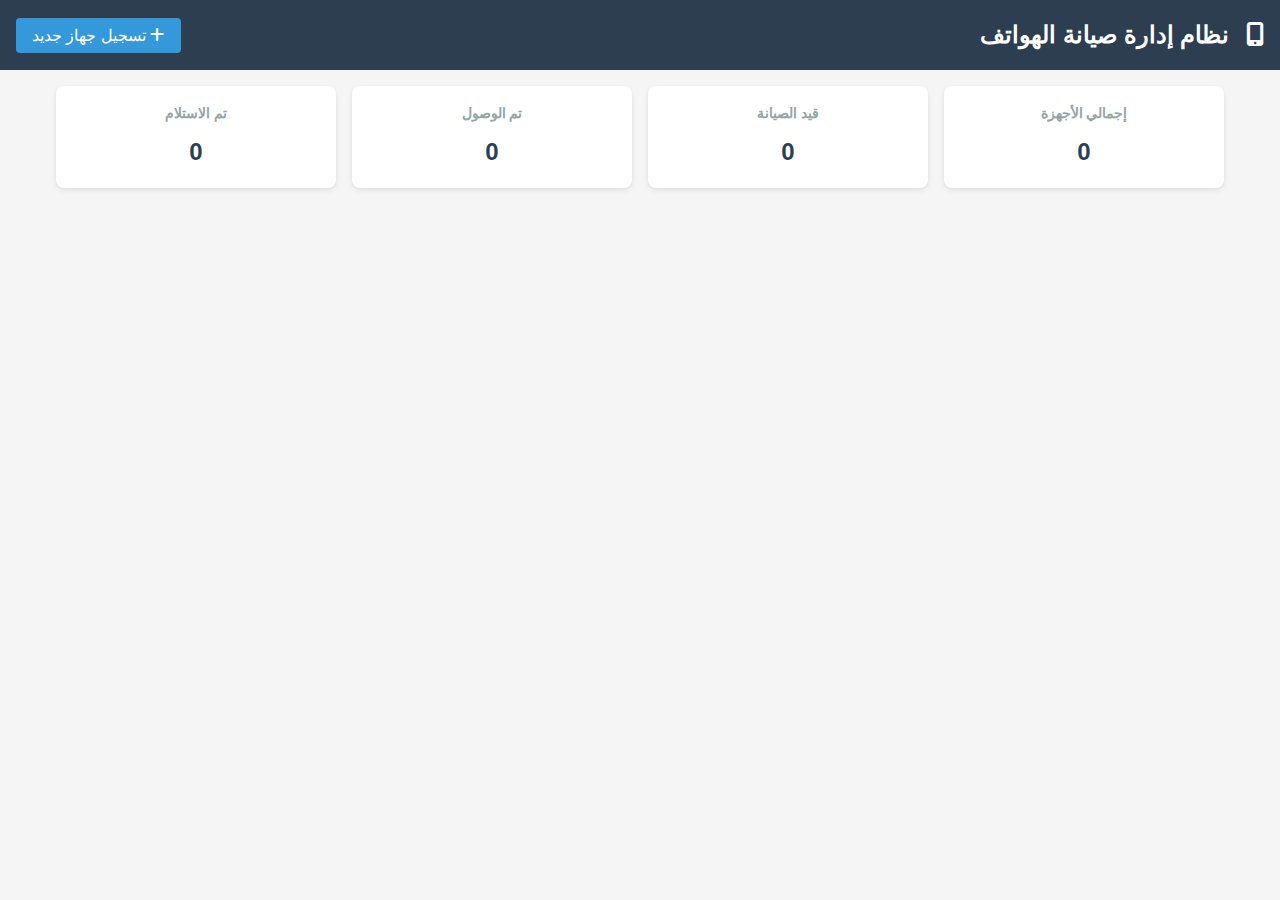
==== index.html @ 332ba96f "Update index.html" ====
<!DOCTYPE html>
<html lang="ar" dir="rtl">
<head>
    <meta charset="UTF-8">
    <meta name="viewport" content="width=device-width, initial-scale=1.0">
    <title>نظام إدارة صيانة الهواتف</title>
    <link rel="stylesheet" href="https://cdnjs.cloudflare.com/ajax/libs/font-awesome/6.4.0/css/all.min.css">
    <link href="https://fonts.googleapis.com/css2?family=Tajawal:wght@400;500;700&display=swap" rel="stylesheet">
    <link rel="stylesheet" href="style.css">
</head>
<body>
    <header>
        <h1><i class="fas fa-mobile-alt"></i> نظام إدارة صيانة الهواتف</h1>
        <button id="newDeviceBtn" class="btn-primary">
            <i class="fas fa-plus"></i> تسجيل جهاز جديد
        </button>
    </header>

    <div class="container">
        <div id="statsBar">
            <div class="stat-card">
                <h3>إجمالي الأجهزة</h3>
                <p id="totalDevices">0</p>
            </div>
            <div class="stat-card">
                <h3>قيد الصيانة</h3>
                <p id="registeredDevices">0</p>
            </div>
            <div class="stat-card">
                <h3>تم الوصول</h3>
                <p id="reachedDevices">0</p>
            </div>
            <div class="stat-card">
                <h3>تم الاستلام</h3>
                <p id="deliveredDevices">0</p>
            </div>
        </div>

        <div id="devicesList">
            <!-- سيتم ملؤها بالبيانات من السيرفر -->
        </div>
    </div>

    <!-- نموذج إضافة جهاز جديد -->
    <div id="deviceModal" class="modal">
        <div class="modal-content">
            <span class="close">&times;</span>
            <h2><i class="fas fa-mobile-alt"></i> تسجيل جهاز جديد</h2>
            <form id="deviceForm">
                <div class="form-group">
                    <label for="clientName">اسم العميل:</label>
                    <input type="text" id="clientName" required>
                </div>
                
                <div class="form-group">
                    <label for="phoneType">نوع الهاتف:</label>
                    <input type="text" id="phoneType" required>
                </div>
                
                <div class="form-group">
                    <label for="issueDescription">وصف العطل:</label>
                    <textarea id="issueDescription" rows="3" required></textarea>
                </div>
                
                <div class="form-group">
                    <label for="imeiNumber">رقم IMEI:</label>
                    <input type="text" id="imeiNumber" required>
                </div>
                
                <div class="form-group">
                    <label for="phoneNumber">رقم الهاتف:</label>
                    <input type="text" id="phoneNumber" required>
                </div>
                
                <div class="form-group">
                    <label for="manufacturer">الشركة المصنعة:</label>
                    <select id="manufacturer" required>
                        <option value="سامسونج">سامسونج</option>
                        <option value="آيفون">آيفون</option>
                        <option value="هواوي">هواوي</option>
                        <option value="شاومي">شاومي</option>
                        <option value="أوبو">أوبو</option>
                        <option value="نوكيا">نوكيا</option>
                        <option value="آخر">آخر</option>
                    </select>
                </div>
                
                <button type="submit" class="btn-primary">حفظ البيانات</button>
            </form>
        </div>
    </div>

    <div id="loadingOverlay">
        <div class="spinner"></div>
        <p>جاري معالجة البيانات...</p>
    </div>

    <script src="config.js"></script>
    <script src="script.js"></script>
    <script>
        document.addEventListener('DOMContentLoaded', function() {
            // Modal functionality
            const modal = document.getElementById('deviceModal');
            const btn = document.getElementById('newDeviceBtn');
            const span = document.getElementsByClassName('close')[0];
            
            btn.onclick = function() {
                modal.style.display = 'flex';
            }
            
            span.onclick = function() {
                modal.style.display = 'none';
            }
            
            window.onclick = function(event) {
                if (event.target == modal) {
                    modal.style.display = 'none';
                }
            }
            
            // Simulate loading
            function showLoading() {
                document.getElementById('loadingOverlay').style.display = 'flex';
                setTimeout(function() {
                    document.getElementById('loadingOverlay').style.display = 'none';
                }, 1500);
            }
            
            // Form submission
            document.getElementById('deviceForm').addEventListener('submit', function(e) {
                e.preventDefault();
                showLoading();
                setTimeout(function() {
                    modal.style.display = 'none';
                }, 1500);
            });
        });
    </script>
</body>
</html>
---- style.css ----
:root {
    --primary-color: #3498db;
    --secondary-color: #2ecc71;
    --danger-color: #e74c3c;
    --warning-color: #f39c12;
    --dark-color: #2c3e50;
    --light-color: #ecf0f1;
    --gray-color: #95a5a6;
}

* {
    box-sizing: border-box;
    margin: 0;
    padding: 0;
    font-family: 'Segoe UI', Tahoma, Geneva, Verdana, sans-serif;
}

body {
    background-color: #f5f5f5;
    color: #333;
    line-height: 1.6;
}

header {
    background-color: var(--dark-color);
    color: white;
    padding: 1rem;
    text-align: center;
    display: flex;
    justify-content: space-between;
    align-items: center;
}

header h1 {
    font-size: 1.5rem;
}

header h1 i {
    margin-left: 10px;
}

.container {
    max-width: 1200px;
    margin: 0 auto;
    padding: 1rem;
}

.btn-primary {
    background-color: var(--primary-color);
    color: white;
    border: none;
    padding: 0.5rem 1rem;
    border-radius: 4px;
    cursor: pointer;
    font-size: 1rem;
    transition: background-color 0.3s;
}

.btn-primary:hover {
    background-color: #2980b9;
}

.btn-secondary {
    background-color: var(--secondary-color);
    color: white;
    border: none;
    padding: 0.3rem 0.7rem;
    border-radius: 4px;
    cursor: pointer;
    font-size: 0.9rem;
    transition: background-color 0.3s;
}

.btn-secondary:hover {
    background-color: #27ae60;
}

.btn-danger {
    background-color: var(--danger-color);
    color: white;
    border: none;
    padding: 0.3rem 0.7rem;
    border-radius: 4px;
    cursor: pointer;
    font-size: 0.9rem;
    transition: background-color 0.3s;
}

.btn-danger:hover {
    background-color: #c0392b;
}

/* شريط الإحصائيات */
#statsBar {
    display: flex;
    justify-content: space-between;
    margin-bottom: 1.5rem;
    flex-wrap: wrap;
    gap: 1rem;
}

.stat-card {
    background-color: white;
    border-radius: 8px;
    padding: 1rem;
    box-shadow: 0 2px 5px rgba(0,0,0,0.1);
    flex: 1;
    min-width: 150px;
    text-align: center;
}

.stat-card h3 {
    color: var(--gray-color);
    font-size: 0.9rem;
    margin-bottom: 0.5rem;
}

.stat-card p {
    font-size: 1.5rem;
    font-weight: bold;
    color: var(--dark-color);
}

/* قائمة الأجهزة */
.device-card {
    background-color: white;
    border-radius: 8px;
    padding: 1rem;
    margin-bottom: 1rem;
    box-shadow: 0 2px 5px rgba(0,0,0,0.1);
    position: relative;
}

.device-header {
    display: flex;
    justify-content: space-between;
    align-items: center;
    margin-bottom: 0.5rem;
    border-bottom: 1px solid #eee;
    padding-bottom: 0.5rem;
}

.device-title {
    font-weight: bold;
    font-size: 1.1rem;
    color: var(--dark-color);
}

.device-days {
    background-color: var(--warning-color);
    color: white;
    padding: 0.2rem 0.5rem;
    border-radius: 4px;
    font-size: 0.8rem;
}

.device-details {
    display: grid;
    grid-template-columns: repeat(auto-fill, minmax(200px, 1fr));
    gap: 1rem;
    margin-bottom: 1rem;
}

.detail-item {
    margin-bottom: 0.5rem;
}

.detail-item label {
    display: block;
    font-weight: bold;
    color: var(--gray-color);
    font-size: 0.8rem;
}

.detail-item span {
    display: block;
    font-size: 0.9rem;
}

.device-status {
    display: flex;
    justify-content: space-between;
    align-items: center;
    padding-top: 0.5rem;
    border-top: 1px solid #eee;
}

.status-select {
    padding: 0.3rem;
    border-radius: 4px;
    border: 1px solid #ddd;
    min-width: 150px;
}

/* النموذج المنبثق */
.modal {
    display: none;
    position: fixed;
    z-index: 1000;
    left: 0;
    top: 0;
    width: 100%;
    height: 100%;
    background-color: rgba(0,0,0,0.5);
}

.modal-content {
    background-color: white;
    margin: 5% auto;
    padding: 1.5rem;
    border-radius: 8px;
    width: 90%;
    max-width: 600px;
    position: relative;
}

.close {
    position: absolute;
    top: 10px;
    left: 10px;
    font-size: 1.5rem;
    cursor: pointer;
}

.form-group {
    margin-bottom: 1rem;
}

.form-group label {
    display: block;
    margin-bottom: 0.3rem;
    font-weight: bold;
}

.form-group input,
.form-group select,
.form-group textarea {
    width: 100%;
    padding: 0.5rem;
    border: 1px solid #ddd;
    border-radius: 4px;
}

.form-group textarea {
    resize: vertical;
    min-height: 80px;
}

/* شاشة التحميل */
#loadingOverlay {
    display: none;
    position: fixed;
    top: 0;
    left: 0;
    width: 100%;
    height: 100%;
    background-color: rgba(0,0,0,0.7);
    z-index: 2000;
    justify-content: center;
    align-items: center;
    flex-direction: column;
    color: white;
}

.spinner {
    border: 5px solid #f3f3f3;
    border-top: 5px solid var(--primary-color);
    border-radius: 50%;
    width: 50px;
    height: 50px;
    animation: spin 1s linear infinite;
    margin-bottom: 1rem;
}

@keyframes spin {
    0% { transform: rotate(0deg); }
    100% { transform: rotate(360deg); }
}

/* تصميم متجاوب */
@media (max-width: 768px) {
    #statsBar {
        flex-direction: column;
    }
    
    .device-details {
        grid-template-columns: 1fr;
    }
    
    .modal-content {
        width: 95%;
        margin: 10% auto;
    }
}
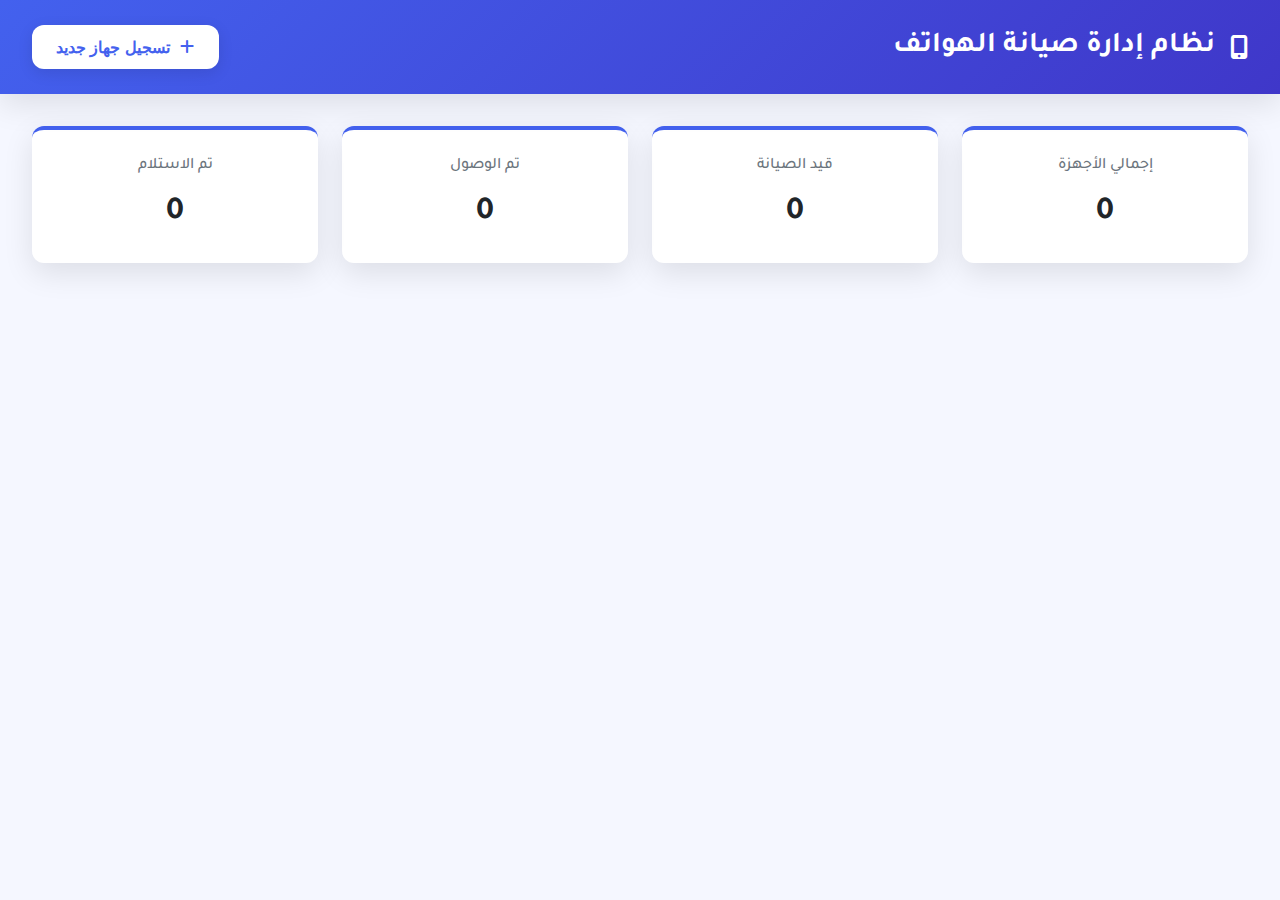
==== commit a86366cc: "Update index.html" ====
--- a/index.html
+++ b/index.html
@@ -4,9 +4,9 @@
     <meta charset="UTF-8">
     <meta name="viewport" content="width=device-width, initial-scale=1.0">
     <title>نظام إدارة صيانة الهواتف</title>
+    <link rel="stylesheet" href="style.css">
     <link rel="stylesheet" href="https://cdnjs.cloudflare.com/ajax/libs/font-awesome/6.4.0/css/all.min.css">
     <link href="https://fonts.googleapis.com/css2?family=Tajawal:wght@400;500;700&display=swap" rel="stylesheet">
-    <link rel="stylesheet" href="style.css">
 </head>
 <body>
     <header>
@@ -37,7 +37,7 @@
         </div>
 
         <div id="devicesList">
-            <!-- سيتم ملؤها بالبيانات من السيرفر -->
+            <!-- سيتم ملؤها بالبيانات من Server.md -->
         </div>
     </div>
 
@@ -68,9 +68,9 @@
                 </div>
                 
                 <div class="form-group">
-                    <label for="phoneNumber">رقم الهاتف:</label>
-                    <input type="text" id="phoneNumber" required>
-                </div>
+    <label for="phoneNumber">رقم الهاتف:</label>
+    <input type="text" id="phoneNumber" required>
+</div>
                 
                 <div class="form-group">
                     <label for="manufacturer">الشركة المصنعة:</label>
@@ -95,46 +95,8 @@
         <p>جاري معالجة البيانات...</p>
     </div>
 
-    <script src="config.js"></script>
+<script src="config.js"></script>
+<script src="script.js"></script>
     <script src="script.js"></script>
-    <script>
-        document.addEventListener('DOMContentLoaded', function() {
-            // Modal functionality
-            const modal = document.getElementById('deviceModal');
-            const btn = document.getElementById('newDeviceBtn');
-            const span = document.getElementsByClassName('close')[0];
-            
-            btn.onclick = function() {
-                modal.style.display = 'flex';
-            }
-            
-            span.onclick = function() {
-                modal.style.display = 'none';
-            }
-            
-            window.onclick = function(event) {
-                if (event.target == modal) {
-                    modal.style.display = 'none';
-                }
-            }
-            
-            // Simulate loading
-            function showLoading() {
-                document.getElementById('loadingOverlay').style.display = 'flex';
-                setTimeout(function() {
-                    document.getElementById('loadingOverlay').style.display = 'none';
-                }, 1500);
-            }
-            
-            // Form submission
-            document.getElementById('deviceForm').addEventListener('submit', function(e) {
-                e.preventDefault();
-                showLoading();
-                setTimeout(function() {
-                    modal.style.display = 'none';
-                }, 1500);
-            });
-        });
-    </script>
 </body>
 </html>--- a/style.css
+++ b/style.css
@@ -1,294 +1,405 @@
-:root {
-    --primary-color: #3498db;
-    --secondary-color: #2ecc71;
-    --danger-color: #e74c3c;
-    --warning-color: #f39c12;
-    --dark-color: #2c3e50;
-    --light-color: #ecf0f1;
-    --gray-color: #95a5a6;
-}
-
-* {
-    box-sizing: border-box;
-    margin: 0;
-    padding: 0;
-    font-family: 'Segoe UI', Tahoma, Geneva, Verdana, sans-serif;
-}
-
-body {
-    background-color: #f5f5f5;
-    color: #333;
-    line-height: 1.6;
-}
-
-header {
-    background-color: var(--dark-color);
-    color: white;
-    padding: 1rem;
-    text-align: center;
-    display: flex;
-    justify-content: space-between;
-    align-items: center;
-}
-
-header h1 {
-    font-size: 1.5rem;
-}
-
-header h1 i {
-    margin-left: 10px;
-}
-
-.container {
-    max-width: 1200px;
-    margin: 0 auto;
-    padding: 1rem;
-}
-
-.btn-primary {
-    background-color: var(--primary-color);
-    color: white;
-    border: none;
-    padding: 0.5rem 1rem;
-    border-radius: 4px;
-    cursor: pointer;
-    font-size: 1rem;
-    transition: background-color 0.3s;
-}
-
-.btn-primary:hover {
-    background-color: #2980b9;
-}
-
-.btn-secondary {
-    background-color: var(--secondary-color);
-    color: white;
-    border: none;
-    padding: 0.3rem 0.7rem;
-    border-radius: 4px;
-    cursor: pointer;
-    font-size: 0.9rem;
-    transition: background-color 0.3s;
-}
-
-.btn-secondary:hover {
-    background-color: #27ae60;
-}
-
-.btn-danger {
-    background-color: var(--danger-color);
-    color: white;
-    border: none;
-    padding: 0.3rem 0.7rem;
-    border-radius: 4px;
-    cursor: pointer;
-    font-size: 0.9rem;
-    transition: background-color 0.3s;
-}
-
-.btn-danger:hover {
-    background-color: #c0392b;
-}
-
-/* شريط الإحصائيات */
-#statsBar {
-    display: flex;
-    justify-content: space-between;
-    margin-bottom: 1.5rem;
-    flex-wrap: wrap;
-    gap: 1rem;
-}
-
-.stat-card {
-    background-color: white;
-    border-radius: 8px;
-    padding: 1rem;
-    box-shadow: 0 2px 5px rgba(0,0,0,0.1);
-    flex: 1;
-    min-width: 150px;
-    text-align: center;
-}
-
-.stat-card h3 {
-    color: var(--gray-color);
-    font-size: 0.9rem;
-    margin-bottom: 0.5rem;
-}
-
-.stat-card p {
-    font-size: 1.5rem;
-    font-weight: bold;
-    color: var(--dark-color);
-}
-
-/* قائمة الأجهزة */
-.device-card {
-    background-color: white;
-    border-radius: 8px;
-    padding: 1rem;
-    margin-bottom: 1rem;
-    box-shadow: 0 2px 5px rgba(0,0,0,0.1);
-    position: relative;
-}
-
-.device-header {
-    display: flex;
-    justify-content: space-between;
-    align-items: center;
-    margin-bottom: 0.5rem;
-    border-bottom: 1px solid #eee;
-    padding-bottom: 0.5rem;
-}
-
-.device-title {
-    font-weight: bold;
-    font-size: 1.1rem;
-    color: var(--dark-color);
-}
-
-.device-days {
-    background-color: var(--warning-color);
-    color: white;
-    padding: 0.2rem 0.5rem;
-    border-radius: 4px;
-    font-size: 0.8rem;
-}
-
-.device-details {
-    display: grid;
-    grid-template-columns: repeat(auto-fill, minmax(200px, 1fr));
-    gap: 1rem;
-    margin-bottom: 1rem;
-}
-
-.detail-item {
-    margin-bottom: 0.5rem;
-}
-
-.detail-item label {
-    display: block;
-    font-weight: bold;
-    color: var(--gray-color);
-    font-size: 0.8rem;
-}
-
-.detail-item span {
-    display: block;
-    font-size: 0.9rem;
-}
-
-.device-status {
-    display: flex;
-    justify-content: space-between;
-    align-items: center;
-    padding-top: 0.5rem;
-    border-top: 1px solid #eee;
-}
-
-.status-select {
-    padding: 0.3rem;
-    border-radius: 4px;
-    border: 1px solid #ddd;
-    min-width: 150px;
-}
-
-/* النموذج المنبثق */
-.modal {
-    display: none;
-    position: fixed;
-    z-index: 1000;
-    left: 0;
-    top: 0;
-    width: 100%;
-    height: 100%;
-    background-color: rgba(0,0,0,0.5);
-}
-
-.modal-content {
-    background-color: white;
-    margin: 5% auto;
-    padding: 1.5rem;
-    border-radius: 8px;
-    width: 90%;
-    max-width: 600px;
-    position: relative;
-}
-
-.close {
-    position: absolute;
-    top: 10px;
-    left: 10px;
-    font-size: 1.5rem;
-    cursor: pointer;
-}
-
-.form-group {
-    margin-bottom: 1rem;
-}
-
-.form-group label {
-    display: block;
-    margin-bottom: 0.3rem;
-    font-weight: bold;
-}
-
-.form-group input,
-.form-group select,
-.form-group textarea {
-    width: 100%;
-    padding: 0.5rem;
-    border: 1px solid #ddd;
-    border-radius: 4px;
-}
-
-.form-group textarea {
-    resize: vertical;
-    min-height: 80px;
-}
-
-/* شاشة التحميل */
-#loadingOverlay {
-    display: none;
-    position: fixed;
-    top: 0;
-    left: 0;
-    width: 100%;
-    height: 100%;
-    background-color: rgba(0,0,0,0.7);
-    z-index: 2000;
-    justify-content: center;
-    align-items: center;
-    flex-direction: column;
-    color: white;
-}
-
-.spinner {
-    border: 5px solid #f3f3f3;
-    border-top: 5px solid var(--primary-color);
-    border-radius: 50%;
-    width: 50px;
-    height: 50px;
-    animation: spin 1s linear infinite;
-    margin-bottom: 1rem;
-}
-
-@keyframes spin {
-    0% { transform: rotate(0deg); }
-    100% { transform: rotate(360deg); }
-}
-
-/* تصميم متجاوب */
-@media (max-width: 768px) {
-    #statsBar {
-        flex-direction: column;
-    }
-    
-    .device-details {
-        grid-template-columns: 1fr;
-    }
-    
-    .modal-content {
-        width: 95%;
-        margin: 10% auto;
-    }
-}+        :root {
+            --primary-color: #4361ee;
+            --secondary-color: #3f37c9;
+            --success-color: #4cc9f0;
+            --danger-color: #f72585;
+            --warning-color: #f8961e;
+            --light-color: #f8f9fa;
+            --dark-color: #212529;
+            --gray-color: #6c757d;
+            --border-radius: 12px;
+            --box-shadow: 0 10px 30px rgba(0, 0, 0, 0.1);
+            --transition: all 0.3s ease;
+        }
+
+        * {
+            margin: 0;
+            padding: 0;
+            box-sizing: border-box;
+        }
+
+        body {
+            font-family: 'Tajawal', sans-serif;
+            background-color: #f5f7ff;
+            color: var(--dark-color);
+            line-height: 1.6;
+        }
+
+        header {
+            background: linear-gradient(135deg, var(--primary-color), var(--secondary-color));
+            color: white;
+            padding: 1.5rem 2rem;
+            display: flex;
+            justify-content: space-between;
+            align-items: center;
+            box-shadow: var(--box-shadow);
+            position: relative;
+            z-index: 100;
+        }
+
+        header h1 {
+            font-weight: 700;
+            font-size: 1.8rem;
+            display: flex;
+            align-items: center;
+            gap: 15px;
+        }
+
+        header h1 i {
+            font-size: 1.5rem;
+        }
+
+        .btn-primary {
+            background-color: white;
+            color: var(--primary-color);
+            border: none;
+            padding: 0.8rem 1.5rem;
+            border-radius: var(--border-radius);
+            font-weight: 700;
+            font-size: 1rem;
+            cursor: pointer;
+            transition: var(--transition);
+            display: flex;
+            align-items: center;
+            gap: 10px;
+            box-shadow: 0 4px 15px rgba(0, 0, 0, 0.1);
+        }
+
+        .btn-primary:hover {
+            transform: translateY(-2px);
+            box-shadow: 0 6px 20px rgba(0, 0, 0, 0.15);
+        }
+
+        .btn-primary i {
+            font-size: 1rem;
+        }
+
+        .container {
+            padding: 2rem;
+            max-width: 1400px;
+            margin: 0 auto;
+        }
+
+        #statsBar {
+            display: grid;
+            grid-template-columns: repeat(auto-fit, minmax(200px, 1fr));
+            gap: 1.5rem;
+            margin-bottom: 2.5rem;
+        }
+
+        .stat-card {
+            background: white;
+            border-radius: var(--border-radius);
+            padding: 1.5rem;
+            box-shadow: var(--box-shadow);
+            transition: var(--transition);
+            text-align: center;
+            border-top: 4px solid var(--primary-color);
+            position: relative;
+            overflow: hidden;
+        }
+
+        .stat-card:hover {
+            transform: translateY(-5px);
+            box-shadow: 0 15px 35px rgba(0, 0, 0, 0.12);
+        }
+
+        .stat-card h3 {
+            color: var(--gray-color);
+            font-size: 1rem;
+            margin-bottom: 0.5rem;
+            font-weight: 500;
+        }
+
+        .stat-card p {
+            font-size: 2rem;
+            font-weight: 700;
+            color: var(--dark-color);
+        }
+
+        #devicesList {
+            background: white;
+            border-radius: var(--border-radius);
+            box-shadow: var(--box-shadow);
+            overflow: hidden;
+        }
+
+        .device-table {
+            width: 100%;
+            border-collapse: collapse;
+        }
+
+        .device-table thead {
+            background: linear-gradient(135deg, var(--primary-color), var(--secondary-color));
+            color: white;
+        }
+
+        .device-table th {
+            padding: 1.2rem 1.5rem;
+            text-align: right;
+            font-weight: 500;
+        }
+
+        .device-table td {
+            padding: 1rem 1.5rem;
+            border-bottom: 1px solid #eee;
+        }
+
+        .device-table tr:last-child td {
+            border-bottom: none;
+        }
+
+        .device-table tr:hover {
+            background-color: #f8f9ff;
+        }
+
+        .status {
+            display: inline-flex;
+            align-items: center;
+            gap: 8px;
+            padding: 0.5rem 1rem;
+            border-radius: 20px;
+            font-size: 0.9rem;
+            font-weight: 500;
+        }
+
+        .status.registered {
+            background-color: rgba(67, 97, 238, 0.1);
+            color: var(--primary-color);
+        }
+
+        .status.reached {
+            background-color: rgba(76, 201, 240, 0.1);
+            color: var(--success-color);
+        }
+
+        .status.delivered {
+            background-color: rgba(247, 37, 133, 0.1);
+            color: var(--danger-color);
+        }
+
+        .status i {
+            font-size: 1rem;
+        }
+
+        .status.registered i {
+            color: var(--primary-color);
+        }
+
+        .status.reached i {
+            color: var(--success-color);
+        }
+
+        .status.delivered i {
+            color: var(--danger-color);
+        }
+
+        .action-btn {
+            background: none;
+            border: none;
+            color: var(--gray-color);
+            cursor: pointer;
+            font-size: 1.1rem;
+            margin: 0 5px;
+            transition: var(--transition);
+            width: 35px;
+            height: 35px;
+            border-radius: 50%;
+            display: inline-flex;
+            align-items: center;
+            justify-content: center;
+        }
+
+        .action-btn:hover {
+            background-color: #f0f0f0;
+            color: var(--primary-color);
+        }
+
+        /* Modal Styles */
+        .modal {
+            display: none;
+            position: fixed;
+            top: 0;
+            left: 0;
+            width: 100%;
+            height: 100%;
+            background-color: rgba(0, 0, 0, 0.5);
+            z-index: 1000;
+            justify-content: center;
+            align-items: center;
+        }
+
+        .modal-content {
+            background-color: white;
+            border-radius: var(--border-radius);
+            width: 90%;
+            max-width: 600px;
+            box-shadow: 0 15px 50px rgba(0, 0, 0, 0.2);
+            animation: modalFadeIn 0.3s ease;
+            overflow: hidden;
+        }
+
+        @keyframes modalFadeIn {
+            from {
+                opacity: 0;
+                transform: translateY(-20px);
+            }
+            to {
+                opacity: 1;
+                transform: translateY(0);
+            }
+        }
+
+        .modal-content h2 {
+            padding: 1.5rem;
+            background: linear-gradient(135deg, var(--primary-color), var(--secondary-color));
+            color: white;
+            font-size: 1.5rem;
+            display: flex;
+            align-items: center;
+            gap: 15px;
+        }
+
+        .modal-content h2 i {
+            font-size: 1.3rem;
+        }
+
+        .close {
+            position: absolute;
+            top: 1.5rem;
+            left: 1.5rem;
+            color: white;
+            font-size: 1.5rem;
+            cursor: pointer;
+            transition: var(--transition);
+        }
+
+        .close:hover {
+            transform: rotate(90deg);
+        }
+
+        #deviceForm {
+            padding: 1.5rem;
+        }
+
+        .form-group {
+            margin-bottom: 1.5rem;
+        }
+
+        .form-group label {
+            display: block;
+            margin-bottom: 0.5rem;
+            font-weight: 500;
+            color: var(--dark-color);
+        }
+
+        .form-group input,
+        .form-group textarea,
+        .form-group select {
+            width: 100%;
+            padding: 0.8rem 1rem;
+            border: 1px solid #ddd;
+            border-radius: var(--border-radius);
+            font-family: 'Tajawal', sans-serif;
+            font-size: 1rem;
+            transition: var(--transition);
+        }
+
+        .form-group input:focus,
+        .form-group textarea:focus,
+        .form-group select:focus {
+            outline: none;
+            border-color: var(--primary-color);
+            box-shadow: 0 0 0 3px rgba(67, 97, 238, 0.2);
+        }
+
+        .form-group textarea {
+            min-height: 100px;
+            resize: vertical;
+        }
+
+        /* Loading Overlay */
+        #loadingOverlay {
+            display: none;
+            position: fixed;
+            top: 0;
+            left: 0;
+            width: 100%;
+            height: 100%;
+            background-color: rgba(255, 255, 255, 0.8);
+            z-index: 2000;
+            justify-content: center;
+            align-items: center;
+            flex-direction: column;
+        }
+
+        .spinner {
+            width: 50px;
+            height: 50px;
+            border: 5px solid rgba(67, 97, 238, 0.2);
+            border-radius: 50%;
+            border-top-color: var(--primary-color);
+            animation: spin 1s ease-in-out infinite;
+            margin-bottom: 1rem;
+        }
+
+        @keyframes spin {
+            to {
+                transform: rotate(360deg);
+            }
+        }
+
+        #loadingOverlay p {
+            font-size: 1.2rem;
+            color: var(--dark-color);
+            font-weight: 500;
+        }
+
+        /* Responsive Design */
+        @media (max-width: 768px) {
+            header {
+                flex-direction: column;
+                gap: 1rem;
+                text-align: center;
+                padding: 1rem;
+            }
+
+            .container {
+                padding: 1rem;
+            }
+
+            #statsBar {
+                grid-template-columns: 1fr 1fr;
+            }
+
+            .device-table thead {
+                display: none;
+            }
+
+            .device-table tr {
+                display: block;
+                margin-bottom: 1rem;
+                border-radius: var(--border-radius);
+                box-shadow: 0 2px 10px rgba(0, 0, 0, 0.1);
+            }
+
+            .device-table td {
+                display: flex;
+                justify-content: space-between;
+                align-items: center;
+                padding: 0.8rem 1rem;
+                border-bottom: 1px solid #eee;
+            }
+
+            .device-table td:before {
+                content: attr(data-label);
+                font-weight: 700;
+                margin-left: 1rem;
+                color: var(--gray-color);
+            }
+
+            .modal-content {
+                width: 95%;
+            }
+        }
+    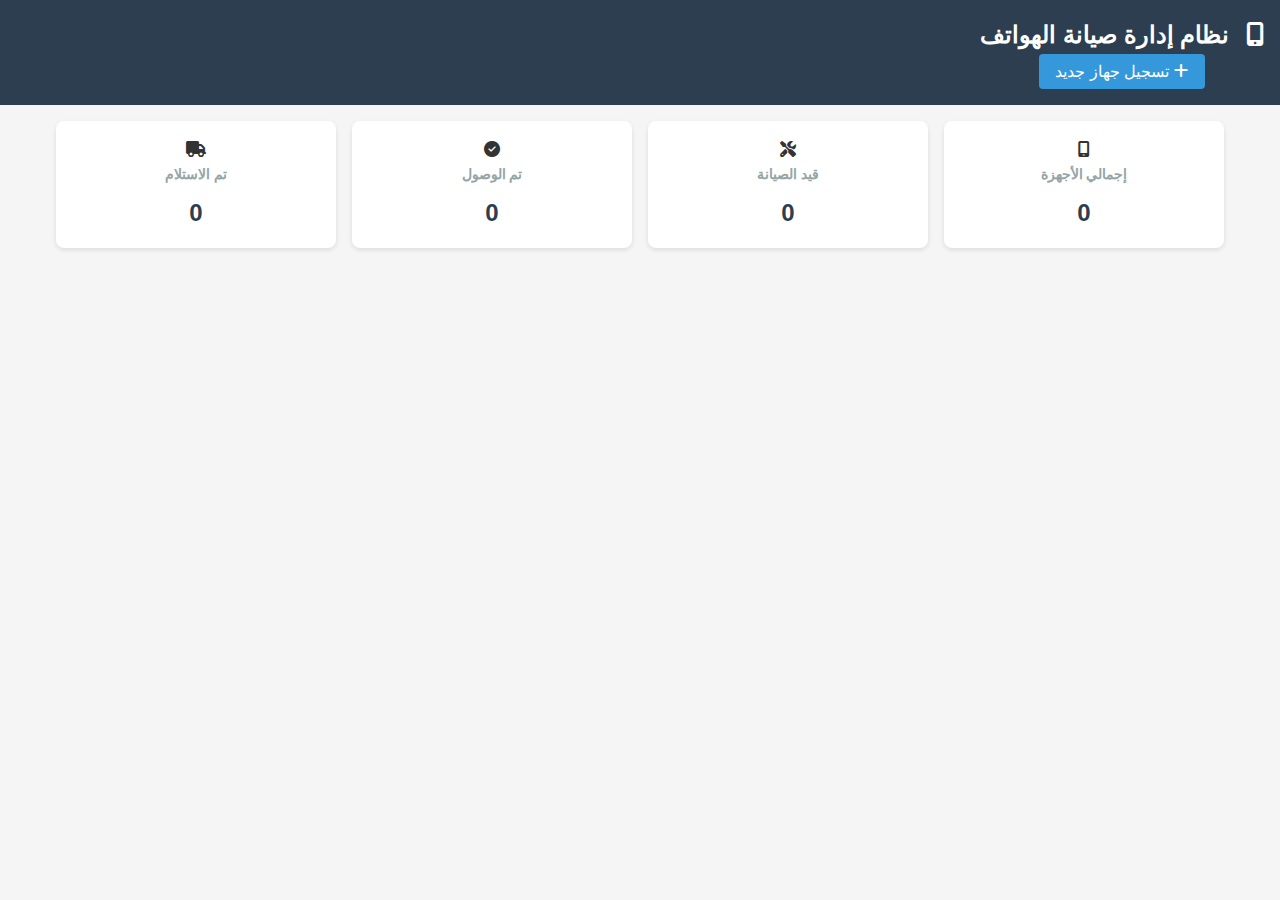
==== commit 79048cea: "Update index.html" ====
--- a/index.html
+++ b/index.html
@@ -4,33 +4,39 @@
     <meta charset="UTF-8">
     <meta name="viewport" content="width=device-width, initial-scale=1.0">
     <title>نظام إدارة صيانة الهواتف</title>
-    <link rel="stylesheet" href="style.css">
     <link rel="stylesheet" href="https://cdnjs.cloudflare.com/ajax/libs/font-awesome/6.4.0/css/all.min.css">
     <link href="https://fonts.googleapis.com/css2?family=Tajawal:wght@400;500;700&display=swap" rel="stylesheet">
+    <link rel="stylesheet" href="style.css">
 </head>
 <body>
-    <header>
-        <h1><i class="fas fa-mobile-alt"></i> نظام إدارة صيانة الهواتف</h1>
-        <button id="newDeviceBtn" class="btn-primary">
-            <i class="fas fa-plus"></i> تسجيل جهاز جديد
-        </button>
+    <header class="glass-header">
+        <div class="header-content">
+            <h1><i class="fas fa-mobile-alt"></i> نظام إدارة صيانة الهواتف</h1>
+            <button id="newDeviceBtn" class="btn-primary glow-on-hover">
+                <i class="fas fa-plus"></i> تسجيل جهاز جديد
+            </button>
+        </div>
     </header>
 
     <div class="container">
         <div id="statsBar">
-            <div class="stat-card">
+            <div class="stat-card gradient-1">
+                <div class="stat-icon"><i class="fas fa-mobile-screen"></i></div>
                 <h3>إجمالي الأجهزة</h3>
                 <p id="totalDevices">0</p>
             </div>
-            <div class="stat-card">
+            <div class="stat-card gradient-2">
+                <div class="stat-icon"><i class="fas fa-tools"></i></div>
                 <h3>قيد الصيانة</h3>
                 <p id="registeredDevices">0</p>
             </div>
-            <div class="stat-card">
+            <div class="stat-card gradient-3">
+                <div class="stat-icon"><i class="fas fa-check-circle"></i></div>
                 <h3>تم الوصول</h3>
                 <p id="reachedDevices">0</p>
             </div>
-            <div class="stat-card">
+            <div class="stat-card gradient-4">
+                <div class="stat-icon"><i class="fas fa-truck"></i></div>
                 <h3>تم الاستلام</h3>
                 <p id="deliveredDevices">0</p>
             </div>
@@ -43,38 +49,38 @@
 
     <!-- نموذج إضافة جهاز جديد -->
     <div id="deviceModal" class="modal">
-        <div class="modal-content">
+        <div class="modal-content glass-modal">
             <span class="close">&times;</span>
             <h2><i class="fas fa-mobile-alt"></i> تسجيل جهاز جديد</h2>
             <form id="deviceForm">
                 <div class="form-group">
                     <label for="clientName">اسم العميل:</label>
-                    <input type="text" id="clientName" required>
+                    <input type="text" id="clientName" required class="modern-input">
                 </div>
                 
                 <div class="form-group">
                     <label for="phoneType">نوع الهاتف:</label>
-                    <input type="text" id="phoneType" required>
+                    <input type="text" id="phoneType" required class="modern-input">
                 </div>
                 
                 <div class="form-group">
                     <label for="issueDescription">وصف العطل:</label>
-                    <textarea id="issueDescription" rows="3" required></textarea>
+                    <textarea id="issueDescription" rows="3" required class="modern-input"></textarea>
                 </div>
                 
                 <div class="form-group">
                     <label for="imeiNumber">رقم IMEI:</label>
-                    <input type="text" id="imeiNumber" required>
+                    <input type="text" id="imeiNumber" required class="modern-input">
                 </div>
                 
                 <div class="form-group">
-    <label for="phoneNumber">رقم الهاتف:</label>
-    <input type="text" id="phoneNumber" required>
-</div>
+                    <label for="phoneNumber">رقم الهاتف:</label>
+                    <input type="text" id="phoneNumber" required class="modern-input">
+                </div>
                 
                 <div class="form-group">
                     <label for="manufacturer">الشركة المصنعة:</label>
-                    <select id="manufacturer" required>
+                    <select id="manufacturer" required class="modern-input">
                         <option value="سامسونج">سامسونج</option>
                         <option value="آيفون">آيفون</option>
                         <option value="هواوي">هواوي</option>
@@ -85,7 +91,9 @@
                     </select>
                 </div>
                 
-                <button type="submit" class="btn-primary">حفظ البيانات</button>
+                <button type="submit" class="btn-primary glow-on-hover">
+                    <i class="fas fa-save"></i> حفظ البيانات
+                </button>
             </form>
         </div>
     </div>
@@ -95,8 +103,7 @@
         <p>جاري معالجة البيانات...</p>
     </div>
 
-<script src="config.js"></script>
-<script src="script.js"></script>
+    <script src="config.js"></script>
     <script src="script.js"></script>
 </body>
 </html>--- a/style.css
+++ b/style.css
@@ -1,405 +1,294 @@
-        :root {
-            --primary-color: #4361ee;
-            --secondary-color: #3f37c9;
-            --success-color: #4cc9f0;
-            --danger-color: #f72585;
-            --warning-color: #f8961e;
-            --light-color: #f8f9fa;
-            --dark-color: #212529;
-            --gray-color: #6c757d;
-            --border-radius: 12px;
-            --box-shadow: 0 10px 30px rgba(0, 0, 0, 0.1);
-            --transition: all 0.3s ease;
-        }
-
-        * {
-            margin: 0;
-            padding: 0;
-            box-sizing: border-box;
-        }
-
-        body {
-            font-family: 'Tajawal', sans-serif;
-            background-color: #f5f7ff;
-            color: var(--dark-color);
-            line-height: 1.6;
-        }
-
-        header {
-            background: linear-gradient(135deg, var(--primary-color), var(--secondary-color));
-            color: white;
-            padding: 1.5rem 2rem;
-            display: flex;
-            justify-content: space-between;
-            align-items: center;
-            box-shadow: var(--box-shadow);
-            position: relative;
-            z-index: 100;
-        }
-
-        header h1 {
-            font-weight: 700;
-            font-size: 1.8rem;
-            display: flex;
-            align-items: center;
-            gap: 15px;
-        }
-
-        header h1 i {
-            font-size: 1.5rem;
-        }
-
-        .btn-primary {
-            background-color: white;
-            color: var(--primary-color);
-            border: none;
-            padding: 0.8rem 1.5rem;
-            border-radius: var(--border-radius);
-            font-weight: 700;
-            font-size: 1rem;
-            cursor: pointer;
-            transition: var(--transition);
-            display: flex;
-            align-items: center;
-            gap: 10px;
-            box-shadow: 0 4px 15px rgba(0, 0, 0, 0.1);
-        }
-
-        .btn-primary:hover {
-            transform: translateY(-2px);
-            box-shadow: 0 6px 20px rgba(0, 0, 0, 0.15);
-        }
-
-        .btn-primary i {
-            font-size: 1rem;
-        }
-
-        .container {
-            padding: 2rem;
-            max-width: 1400px;
-            margin: 0 auto;
-        }
-
-        #statsBar {
-            display: grid;
-            grid-template-columns: repeat(auto-fit, minmax(200px, 1fr));
-            gap: 1.5rem;
-            margin-bottom: 2.5rem;
-        }
-
-        .stat-card {
-            background: white;
-            border-radius: var(--border-radius);
-            padding: 1.5rem;
-            box-shadow: var(--box-shadow);
-            transition: var(--transition);
-            text-align: center;
-            border-top: 4px solid var(--primary-color);
-            position: relative;
-            overflow: hidden;
-        }
-
-        .stat-card:hover {
-            transform: translateY(-5px);
-            box-shadow: 0 15px 35px rgba(0, 0, 0, 0.12);
-        }
-
-        .stat-card h3 {
-            color: var(--gray-color);
-            font-size: 1rem;
-            margin-bottom: 0.5rem;
-            font-weight: 500;
-        }
-
-        .stat-card p {
-            font-size: 2rem;
-            font-weight: 700;
-            color: var(--dark-color);
-        }
-
-        #devicesList {
-            background: white;
-            border-radius: var(--border-radius);
-            box-shadow: var(--box-shadow);
-            overflow: hidden;
-        }
-
-        .device-table {
-            width: 100%;
-            border-collapse: collapse;
-        }
-
-        .device-table thead {
-            background: linear-gradient(135deg, var(--primary-color), var(--secondary-color));
-            color: white;
-        }
-
-        .device-table th {
-            padding: 1.2rem 1.5rem;
-            text-align: right;
-            font-weight: 500;
-        }
-
-        .device-table td {
-            padding: 1rem 1.5rem;
-            border-bottom: 1px solid #eee;
-        }
-
-        .device-table tr:last-child td {
-            border-bottom: none;
-        }
-
-        .device-table tr:hover {
-            background-color: #f8f9ff;
-        }
-
-        .status {
-            display: inline-flex;
-            align-items: center;
-            gap: 8px;
-            padding: 0.5rem 1rem;
-            border-radius: 20px;
-            font-size: 0.9rem;
-            font-weight: 500;
-        }
-
-        .status.registered {
-            background-color: rgba(67, 97, 238, 0.1);
-            color: var(--primary-color);
-        }
-
-        .status.reached {
-            background-color: rgba(76, 201, 240, 0.1);
-            color: var(--success-color);
-        }
-
-        .status.delivered {
-            background-color: rgba(247, 37, 133, 0.1);
-            color: var(--danger-color);
-        }
-
-        .status i {
-            font-size: 1rem;
-        }
-
-        .status.registered i {
-            color: var(--primary-color);
-        }
-
-        .status.reached i {
-            color: var(--success-color);
-        }
-
-        .status.delivered i {
-            color: var(--danger-color);
-        }
-
-        .action-btn {
-            background: none;
-            border: none;
-            color: var(--gray-color);
-            cursor: pointer;
-            font-size: 1.1rem;
-            margin: 0 5px;
-            transition: var(--transition);
-            width: 35px;
-            height: 35px;
-            border-radius: 50%;
-            display: inline-flex;
-            align-items: center;
-            justify-content: center;
-        }
-
-        .action-btn:hover {
-            background-color: #f0f0f0;
-            color: var(--primary-color);
-        }
-
-        /* Modal Styles */
-        .modal {
-            display: none;
-            position: fixed;
-            top: 0;
-            left: 0;
-            width: 100%;
-            height: 100%;
-            background-color: rgba(0, 0, 0, 0.5);
-            z-index: 1000;
-            justify-content: center;
-            align-items: center;
-        }
-
-        .modal-content {
-            background-color: white;
-            border-radius: var(--border-radius);
-            width: 90%;
-            max-width: 600px;
-            box-shadow: 0 15px 50px rgba(0, 0, 0, 0.2);
-            animation: modalFadeIn 0.3s ease;
-            overflow: hidden;
-        }
-
-        @keyframes modalFadeIn {
-            from {
-                opacity: 0;
-                transform: translateY(-20px);
-            }
-            to {
-                opacity: 1;
-                transform: translateY(0);
-            }
-        }
-
-        .modal-content h2 {
-            padding: 1.5rem;
-            background: linear-gradient(135deg, var(--primary-color), var(--secondary-color));
-            color: white;
-            font-size: 1.5rem;
-            display: flex;
-            align-items: center;
-            gap: 15px;
-        }
-
-        .modal-content h2 i {
-            font-size: 1.3rem;
-        }
-
-        .close {
-            position: absolute;
-            top: 1.5rem;
-            left: 1.5rem;
-            color: white;
-            font-size: 1.5rem;
-            cursor: pointer;
-            transition: var(--transition);
-        }
-
-        .close:hover {
-            transform: rotate(90deg);
-        }
-
-        #deviceForm {
-            padding: 1.5rem;
-        }
-
-        .form-group {
-            margin-bottom: 1.5rem;
-        }
-
-        .form-group label {
-            display: block;
-            margin-bottom: 0.5rem;
-            font-weight: 500;
-            color: var(--dark-color);
-        }
-
-        .form-group input,
-        .form-group textarea,
-        .form-group select {
-            width: 100%;
-            padding: 0.8rem 1rem;
-            border: 1px solid #ddd;
-            border-radius: var(--border-radius);
-            font-family: 'Tajawal', sans-serif;
-            font-size: 1rem;
-            transition: var(--transition);
-        }
-
-        .form-group input:focus,
-        .form-group textarea:focus,
-        .form-group select:focus {
-            outline: none;
-            border-color: var(--primary-color);
-            box-shadow: 0 0 0 3px rgba(67, 97, 238, 0.2);
-        }
-
-        .form-group textarea {
-            min-height: 100px;
-            resize: vertical;
-        }
-
-        /* Loading Overlay */
-        #loadingOverlay {
-            display: none;
-            position: fixed;
-            top: 0;
-            left: 0;
-            width: 100%;
-            height: 100%;
-            background-color: rgba(255, 255, 255, 0.8);
-            z-index: 2000;
-            justify-content: center;
-            align-items: center;
-            flex-direction: column;
-        }
-
-        .spinner {
-            width: 50px;
-            height: 50px;
-            border: 5px solid rgba(67, 97, 238, 0.2);
-            border-radius: 50%;
-            border-top-color: var(--primary-color);
-            animation: spin 1s ease-in-out infinite;
-            margin-bottom: 1rem;
-        }
-
-        @keyframes spin {
-            to {
-                transform: rotate(360deg);
-            }
-        }
-
-        #loadingOverlay p {
-            font-size: 1.2rem;
-            color: var(--dark-color);
-            font-weight: 500;
-        }
-
-        /* Responsive Design */
-        @media (max-width: 768px) {
-            header {
-                flex-direction: column;
-                gap: 1rem;
-                text-align: center;
-                padding: 1rem;
-            }
-
-            .container {
-                padding: 1rem;
-            }
-
-            #statsBar {
-                grid-template-columns: 1fr 1fr;
-            }
-
-            .device-table thead {
-                display: none;
-            }
-
-            .device-table tr {
-                display: block;
-                margin-bottom: 1rem;
-                border-radius: var(--border-radius);
-                box-shadow: 0 2px 10px rgba(0, 0, 0, 0.1);
-            }
-
-            .device-table td {
-                display: flex;
-                justify-content: space-between;
-                align-items: center;
-                padding: 0.8rem 1rem;
-                border-bottom: 1px solid #eee;
-            }
-
-            .device-table td:before {
-                content: attr(data-label);
-                font-weight: 700;
-                margin-left: 1rem;
-                color: var(--gray-color);
-            }
-
-            .modal-content {
-                width: 95%;
-            }
-        }
-    +:root {
+    --primary-color: #3498db;
+    --secondary-color: #2ecc71;
+    --danger-color: #e74c3c;
+    --warning-color: #f39c12;
+    --dark-color: #2c3e50;
+    --light-color: #ecf0f1;
+    --gray-color: #95a5a6;
+}
+
+* {
+    box-sizing: border-box;
+    margin: 0;
+    padding: 0;
+    font-family: 'Segoe UI', Tahoma, Geneva, Verdana, sans-serif;
+}
+
+body {
+    background-color: #f5f5f5;
+    color: #333;
+    line-height: 1.6;
+}
+
+header {
+    background-color: var(--dark-color);
+    color: white;
+    padding: 1rem;
+    text-align: center;
+    display: flex;
+    justify-content: space-between;
+    align-items: center;
+}
+
+header h1 {
+    font-size: 1.5rem;
+}
+
+header h1 i {
+    margin-left: 10px;
+}
+
+.container {
+    max-width: 1200px;
+    margin: 0 auto;
+    padding: 1rem;
+}
+
+.btn-primary {
+    background-color: var(--primary-color);
+    color: white;
+    border: none;
+    padding: 0.5rem 1rem;
+    border-radius: 4px;
+    cursor: pointer;
+    font-size: 1rem;
+    transition: background-color 0.3s;
+}
+
+.btn-primary:hover {
+    background-color: #2980b9;
+}
+
+.btn-secondary {
+    background-color: var(--secondary-color);
+    color: white;
+    border: none;
+    padding: 0.3rem 0.7rem;
+    border-radius: 4px;
+    cursor: pointer;
+    font-size: 0.9rem;
+    transition: background-color 0.3s;
+}
+
+.btn-secondary:hover {
+    background-color: #27ae60;
+}
+
+.btn-danger {
+    background-color: var(--danger-color);
+    color: white;
+    border: none;
+    padding: 0.3rem 0.7rem;
+    border-radius: 4px;
+    cursor: pointer;
+    font-size: 0.9rem;
+    transition: background-color 0.3s;
+}
+
+.btn-danger:hover {
+    background-color: #c0392b;
+}
+
+/* شريط الإحصائيات */
+#statsBar {
+    display: flex;
+    justify-content: space-between;
+    margin-bottom: 1.5rem;
+    flex-wrap: wrap;
+    gap: 1rem;
+}
+
+.stat-card {
+    background-color: white;
+    border-radius: 8px;
+    padding: 1rem;
+    box-shadow: 0 2px 5px rgba(0,0,0,0.1);
+    flex: 1;
+    min-width: 150px;
+    text-align: center;
+}
+
+.stat-card h3 {
+    color: var(--gray-color);
+    font-size: 0.9rem;
+    margin-bottom: 0.5rem;
+}
+
+.stat-card p {
+    font-size: 1.5rem;
+    font-weight: bold;
+    color: var(--dark-color);
+}
+
+/* قائمة الأجهزة */
+.device-card {
+    background-color: white;
+    border-radius: 8px;
+    padding: 1rem;
+    margin-bottom: 1rem;
+    box-shadow: 0 2px 5px rgba(0,0,0,0.1);
+    position: relative;
+}
+
+.device-header {
+    display: flex;
+    justify-content: space-between;
+    align-items: center;
+    margin-bottom: 0.5rem;
+    border-bottom: 1px solid #eee;
+    padding-bottom: 0.5rem;
+}
+
+.device-title {
+    font-weight: bold;
+    font-size: 1.1rem;
+    color: var(--dark-color);
+}
+
+.device-days {
+    background-color: var(--warning-color);
+    color: white;
+    padding: 0.2rem 0.5rem;
+    border-radius: 4px;
+    font-size: 0.8rem;
+}
+
+.device-details {
+    display: grid;
+    grid-template-columns: repeat(auto-fill, minmax(200px, 1fr));
+    gap: 1rem;
+    margin-bottom: 1rem;
+}
+
+.detail-item {
+    margin-bottom: 0.5rem;
+}
+
+.detail-item label {
+    display: block;
+    font-weight: bold;
+    color: var(--gray-color);
+    font-size: 0.8rem;
+}
+
+.detail-item span {
+    display: block;
+    font-size: 0.9rem;
+}
+
+.device-status {
+    display: flex;
+    justify-content: space-between;
+    align-items: center;
+    padding-top: 0.5rem;
+    border-top: 1px solid #eee;
+}
+
+.status-select {
+    padding: 0.3rem;
+    border-radius: 4px;
+    border: 1px solid #ddd;
+    min-width: 150px;
+}
+
+/* النموذج المنبثق */
+.modal {
+    display: none;
+    position: fixed;
+    z-index: 1000;
+    left: 0;
+    top: 0;
+    width: 100%;
+    height: 100%;
+    background-color: rgba(0,0,0,0.5);
+}
+
+.modal-content {
+    background-color: white;
+    margin: 5% auto;
+    padding: 1.5rem;
+    border-radius: 8px;
+    width: 90%;
+    max-width: 600px;
+    position: relative;
+}
+
+.close {
+    position: absolute;
+    top: 10px;
+    left: 10px;
+    font-size: 1.5rem;
+    cursor: pointer;
+}
+
+.form-group {
+    margin-bottom: 1rem;
+}
+
+.form-group label {
+    display: block;
+    margin-bottom: 0.3rem;
+    font-weight: bold;
+}
+
+.form-group input,
+.form-group select,
+.form-group textarea {
+    width: 100%;
+    padding: 0.5rem;
+    border: 1px solid #ddd;
+    border-radius: 4px;
+}
+
+.form-group textarea {
+    resize: vertical;
+    min-height: 80px;
+}
+
+/* شاشة التحميل */
+#loadingOverlay {
+    display: none;
+    position: fixed;
+    top: 0;
+    left: 0;
+    width: 100%;
+    height: 100%;
+    background-color: rgba(0,0,0,0.7);
+    z-index: 2000;
+    justify-content: center;
+    align-items: center;
+    flex-direction: column;
+    color: white;
+}
+
+.spinner {
+    border: 5px solid #f3f3f3;
+    border-top: 5px solid var(--primary-color);
+    border-radius: 50%;
+    width: 50px;
+    height: 50px;
+    animation: spin 1s linear infinite;
+    margin-bottom: 1rem;
+}
+
+@keyframes spin {
+    0% { transform: rotate(0deg); }
+    100% { transform: rotate(360deg); }
+}
+
+/* تصميم متجاوب */
+@media (max-width: 768px) {
+    #statsBar {
+        flex-direction: column;
+    }
+    
+    .device-details {
+        grid-template-columns: 1fr;
+    }
+    
+    .modal-content {
+        width: 95%;
+        margin: 10% auto;
+    }
+}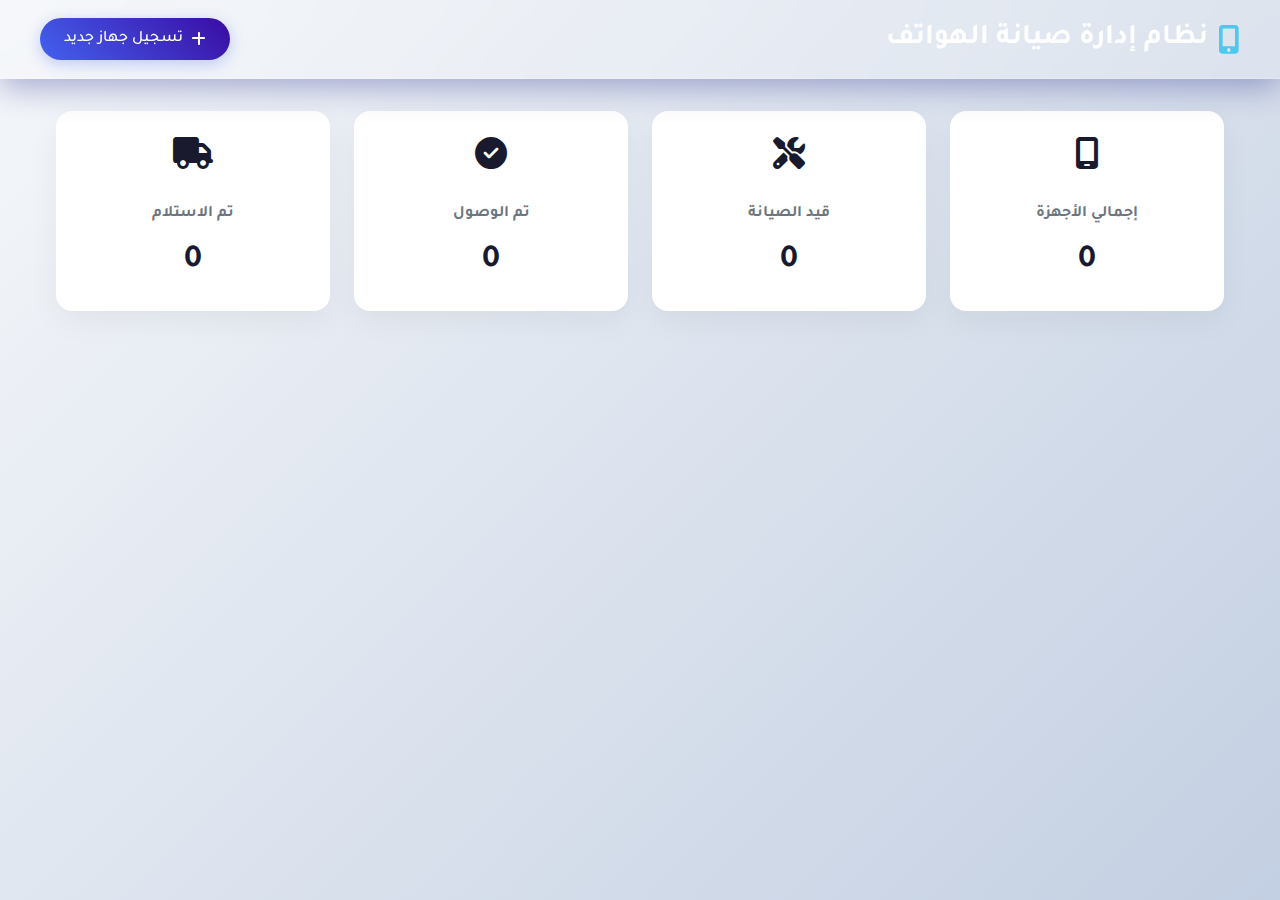
==== commit a4181829: "Update index.html" ====
--- a/index.html
+++ b/index.html
@@ -20,27 +20,27 @@
 
     <div class="container">
         <div id="statsBar">
-            <div class="stat-card gradient-1">
-                <div class="stat-icon"><i class="fas fa-mobile-screen"></i></div>
-                <h3>إجمالي الأجهزة</h3>
-                <p id="totalDevices">0</p>
-            </div>
-            <div class="stat-card gradient-2">
-                <div class="stat-icon"><i class="fas fa-tools"></i></div>
-                <h3>قيد الصيانة</h3>
-                <p id="registeredDevices">0</p>
-            </div>
-            <div class="stat-card gradient-3">
-                <div class="stat-icon"><i class="fas fa-check-circle"></i></div>
-                <h3>تم الوصول</h3>
-                <p id="reachedDevices">0</p>
-            </div>
-            <div class="stat-card gradient-4">
-                <div class="stat-icon"><i class="fas fa-truck"></i></div>
-                <h3>تم الاستلام</h3>
-                <p id="deliveredDevices">0</p>
-            </div>
-        </div>
+    <div class="stat-card stat-registered">
+        <div class="stat-icon"><i class="fas fa-mobile-screen"></i></div>
+        <h3>إجمالي الأجهزة</h3>
+        <p id="totalDevices">0</p>
+    </div>
+    <div class="stat-card stat-registered">
+        <div class="stat-icon"><i class="fas fa-tools"></i></div>
+        <h3>قيد الصيانة</h3>
+        <p id="registeredDevices">0</p>
+    </div>
+    <div class="stat-card stat-reached">
+        <div class="stat-icon"><i class="fas fa-check-circle"></i></div>
+        <h3>تم الوصول</h3>
+        <p id="reachedDevices">0</p>
+    </div>
+    <div class="stat-card stat-delivered">
+        <div class="stat-icon"><i class="fas fa-truck"></i></div>
+        <h3>تم الاستلام</h3>
+        <p id="deliveredDevices">0</p>
+    </div>
+</div>
 
         <div id="devicesList">
             <!-- سيتم ملؤها بالبيانات من Server.md -->
--- a/style.css
+++ b/style.css
@@ -1,164 +1,237 @@
 :root {
-    --primary-color: #3498db;
-    --secondary-color: #2ecc71;
-    --danger-color: #e74c3c;
-    --warning-color: #f39c12;
-    --dark-color: #2c3e50;
-    --light-color: #ecf0f1;
-    --gray-color: #95a5a6;
+    --primary-color: #4361ee;
+    --secondary-color: #3a0ca3;
+    --success-color: #4cc9f0;
+    --danger-color: #f72585;
+    --warning-color: #f8961e;
+    --dark-color: #1a1a2e;
+    --light-color: #f8f9fa;
+    --gray-color: #6c757d;
+    --glass-bg: rgba(255, 255, 255, 0.15);
+    --glass-border: 1px solid rgba(255, 255, 255, 0.18);
+    --shadow: 0 8px 32px 0 rgba(31, 38, 135, 0.37);
+    --transition: all 0.3s ease;
 }
 
 * {
     box-sizing: border-box;
     margin: 0;
     padding: 0;
-    font-family: 'Segoe UI', Tahoma, Geneva, Verdana, sans-serif;
+    font-family: 'Tajawal', 'Segoe UI', Tahoma, Geneva, Verdana, sans-serif;
 }
 
 body {
-    background-color: #f5f5f5;
-    color: #333;
+    background: linear-gradient(135deg, #f5f7fa 0%, #c3cfe2 100%);
+    color: var(--dark-color);
     line-height: 1.6;
-}
-
-header {
-    background-color: var(--dark-color);
+    min-height: 100vh;
+}
+
+/* تصميم الزجاجي (Glassmorphism) */
+.glass-header {
+    background: var(--glass-bg);
+    backdrop-filter: blur(16px);
+    -webkit-backdrop-filter: blur(16px);
+    border-bottom: var(--glass-border);
+    box-shadow: var(--shadow);
     color: white;
-    padding: 1rem;
-    text-align: center;
+    padding: 1rem 2rem;
+    position: relative;
+    z-index: 10;
+}
+
+.glass-modal {
+    background: var(--glass-bg);
+    backdrop-filter: blur(16px);
+    -webkit-backdrop-filter: blur(16px);
+    border: var(--glass-border);
+    box-shadow: var(--shadow);
+}
+
+.header-content {
+    max-width: 1200px;
+    margin: 0 auto;
     display: flex;
     justify-content: space-between;
     align-items: center;
 }
 
 header h1 {
-    font-size: 1.5rem;
+    font-size: 1.8rem;
+    font-weight: 700;
+    margin: 0;
+    display: flex;
+    align-items: center;
+    gap: 10px;
 }
 
 header h1 i {
-    margin-left: 10px;
+    color: var(--success-color);
 }
 
 .container {
     max-width: 1200px;
-    margin: 0 auto;
-    padding: 1rem;
-}
-
+    margin: 2rem auto;
+    padding: 0 1rem;
+}
+
+/* الأزرار */
 .btn-primary {
-    background-color: var(--primary-color);
+    background: linear-gradient(45deg, var(--primary-color), var(--secondary-color));
     color: white;
     border: none;
-    padding: 0.5rem 1rem;
-    border-radius: 4px;
+    padding: 0.7rem 1.5rem;
+    border-radius: 50px;
     cursor: pointer;
     font-size: 1rem;
-    transition: background-color 0.3s;
+    font-weight: 500;
+    transition: var(--transition);
+    display: flex;
+    align-items: center;
+    gap: 8px;
+    box-shadow: 0 4px 15px rgba(67, 97, 238, 0.3);
 }
 
 .btn-primary:hover {
-    background-color: #2980b9;
-}
-
-.btn-secondary {
-    background-color: var(--secondary-color);
-    color: white;
-    border: none;
-    padding: 0.3rem 0.7rem;
-    border-radius: 4px;
-    cursor: pointer;
-    font-size: 0.9rem;
-    transition: background-color 0.3s;
-}
-
-.btn-secondary:hover {
-    background-color: #27ae60;
-}
-
-.btn-danger {
-    background-color: var(--danger-color);
-    color: white;
-    border: none;
-    padding: 0.3rem 0.7rem;
-    border-radius: 4px;
-    cursor: pointer;
-    font-size: 0.9rem;
-    transition: background-color 0.3s;
-}
-
-.btn-danger:hover {
-    background-color: #c0392b;
+    transform: translateY(-2px);
+    box-shadow: 0 6px 20px rgba(67, 97, 238, 0.4);
+}
+
+.glow-on-hover:hover {
+    animation: glow 1.5s infinite alternate;
+}
+
+@keyframes glow {
+    from {
+        box-shadow: 0 0 5px rgba(67, 97, 238, 0.5);
+    }
+    to {
+        box-shadow: 0 0 20px rgba(67, 97, 238, 0.8);
+    }
 }
 
 /* شريط الإحصائيات */
 #statsBar {
-    display: flex;
-    justify-content: space-between;
-    margin-bottom: 1.5rem;
-    flex-wrap: wrap;
-    gap: 1rem;
+    display: grid;
+    grid-template-columns: repeat(auto-fit, minmax(200px, 1fr));
+    gap: 1.5rem;
+    margin-bottom: 2.5rem;
 }
 
 .stat-card {
-    background-color: white;
-    border-radius: 8px;
-    padding: 1rem;
-    box-shadow: 0 2px 5px rgba(0,0,0,0.1);
-    flex: 1;
-    min-width: 150px;
+    background: white;
+    border-radius: 16px;
+    padding: 1.5rem;
+    box-shadow: 0 10px 30px rgba(0, 0, 0, 0.05);
+    transition: var(--transition);
     text-align: center;
+    position: relative;
+    overflow: hidden;
+    z-index: 1;
+}
+
+.stat-card::before {
+    content: '';
+    position: absolute;
+    top: 0;
+    left: 0;
+    width: 100%;
+    height: 5px;
+    z-index: -1;
+}
+
+.gradient-1::before { background: linear-gradient(90deg, #4361ee, #4cc9f0); }
+.gradient-2::before { background: linear-gradient(90deg, #f8961e, #f9c74f); }
+.gradient-3::before { background: linear-gradient(90deg, #4cc9f0, #90e0ef); }
+.gradient-4::before { background: linear-gradient(90deg, #f72585, #b5179e); }
+
+.stat-card:hover {
+    transform: translateY(-5px);
+    box-shadow: 0 15px 35px rgba(0, 0, 0, 0.1);
+}
+
+.stat-icon {
+    font-size: 2rem;
+    margin-bottom: 1rem;
+    color: var(--dark-color);
 }
 
 .stat-card h3 {
     color: var(--gray-color);
-    font-size: 0.9rem;
+    font-size: 1rem;
     margin-bottom: 0.5rem;
 }
 
 .stat-card p {
-    font-size: 1.5rem;
-    font-weight: bold;
+    font-size: 2rem;
+    font-weight: 700;
     color: var(--dark-color);
 }
 
 /* قائمة الأجهزة */
+#devicesList {
+    display: grid;
+    grid-template-columns: repeat(auto-fill, minmax(300px, 1fr));
+    gap: 1.5rem;
+}
+
 .device-card {
-    background-color: white;
-    border-radius: 8px;
-    padding: 1rem;
+    background: white;
+    border-radius: 16px;
+    padding: 1.5rem;
+    box-shadow: 0 10px 30px rgba(0, 0, 0, 0.05);
+    transition: var(--transition);
+    position: relative;
+    overflow: hidden;
+}
+
+.device-card:hover {
+    transform: translateY(-5px);
+    box-shadow: 0 15px 35px rgba(0, 0, 0, 0.1);
+}
+
+.device-header {
+    display: flex;
+    justify-content: space-between;
+    align-items: center;
     margin-bottom: 1rem;
-    box-shadow: 0 2px 5px rgba(0,0,0,0.1);
-    position: relative;
-}
-
-.device-header {
-    display: flex;
-    justify-content: space-between;
-    align-items: center;
-    margin-bottom: 0.5rem;
-    border-bottom: 1px solid #eee;
-    padding-bottom: 0.5rem;
+    padding-bottom: 0.8rem;
+    border-bottom: 1px solid rgba(0, 0, 0, 0.05);
 }
 
 .device-title {
-    font-weight: bold;
+    font-weight: 700;
+    font-size: 1.2rem;
+    color: var(--dark-color);
+    display: flex;
+    align-items: center;
+    gap: 8px;
+}
+
+.device-title i {
     font-size: 1.1rem;
-    color: var(--dark-color);
-}
+    transition: var(--transition);
+}
+
+/* تغيير لون الأيقونة حسب الحالة */
+.device-status-registered .device-title i { color: var(--warning-color); }
+.device-status-reached .device-title i { color: var(--success-color); }
+.device-status-delivered .device-title i { color: var(--danger-color); }
 
 .device-days {
-    background-color: var(--warning-color);
+    background: var(--warning-color);
     color: white;
-    padding: 0.2rem 0.5rem;
-    border-radius: 4px;
+    padding: 0.3rem 0.8rem;
+    border-radius: 50px;
     font-size: 0.8rem;
+    font-weight: 500;
 }
 
 .device-details {
     display: grid;
-    grid-template-columns: repeat(auto-fill, minmax(200px, 1fr));
+    grid-template-columns: 1fr 1fr;
     gap: 1rem;
-    margin-bottom: 1rem;
+    margin-bottom: 1.5rem;
 }
 
 .detail-item {
@@ -167,29 +240,42 @@
 
 .detail-item label {
     display: block;
-    font-weight: bold;
+    font-weight: 500;
     color: var(--gray-color);
     font-size: 0.8rem;
+    margin-bottom: 0.3rem;
 }
 
 .detail-item span {
     display: block;
-    font-size: 0.9rem;
+    font-size: 0.95rem;
+    font-weight: 500;
+    word-break: break-word;
 }
 
 .device-status {
     display: flex;
     justify-content: space-between;
     align-items: center;
-    padding-top: 0.5rem;
-    border-top: 1px solid #eee;
+    padding-top: 1rem;
+    border-top: 1px solid rgba(0, 0, 0, 0.05);
 }
 
 .status-select {
-    padding: 0.3rem;
-    border-radius: 4px;
+    padding: 0.5rem;
+    border-radius: 8px;
     border: 1px solid #ddd;
     min-width: 150px;
+    font-family: 'Tajawal', sans-serif;
+    background: white;
+    cursor: pointer;
+    transition: var(--transition);
+}
+
+.status-select:focus {
+    outline: none;
+    border-color: var(--primary-color);
+    box-shadow: 0 0 0 2px rgba(67, 97, 238, 0.2);
 }
 
 /* النموذج المنبثق */
@@ -201,49 +287,83 @@
     top: 0;
     width: 100%;
     height: 100%;
-    background-color: rgba(0,0,0,0.5);
+    background-color: rgba(0,0,0,0.7);
+    backdrop-filter: blur(5px);
+    -webkit-backdrop-filter: blur(5px);
+    animation: fadeIn 0.3s ease;
+}
+
+@keyframes fadeIn {
+    from { opacity: 0; }
+    to { opacity: 1; }
 }
 
 .modal-content {
     background-color: white;
     margin: 5% auto;
-    padding: 1.5rem;
-    border-radius: 8px;
+    padding: 2rem;
+    border-radius: 16px;
     width: 90%;
     max-width: 600px;
     position: relative;
+    animation: slideDown 0.4s ease;
+}
+
+@keyframes slideDown {
+    from { transform: translateY(-50px); opacity: 0; }
+    to { transform: translateY(0); opacity: 1; }
 }
 
 .close {
     position: absolute;
-    top: 10px;
-    left: 10px;
-    font-size: 1.5rem;
+    top: 15px;
+    left: 15px;
+    font-size: 1.8rem;
     cursor: pointer;
-}
-
-.form-group {
-    margin-bottom: 1rem;
-}
-
-.form-group label {
-    display: block;
-    margin-bottom: 0.3rem;
-    font-weight: bold;
-}
-
-.form-group input,
-.form-group select,
-.form-group textarea {
+    color: var(--gray-color);
+    transition: var(--transition);
+}
+
+.close:hover {
+    color: var(--danger-color);
+    transform: rotate(90deg);
+}
+
+.modal-content h2 {
+    margin-bottom: 1.5rem;
+    text-align: center;
+    color: var(--dark-color);
+    display: flex;
+    align-items: center;
+    justify-content: center;
+    gap: 10px;
+}
+
+.modal-content h2 i {
+    color: var(--primary-color);
+}
+
+/* حقول الإدخال المحدثة */
+.modern-input {
     width: 100%;
-    padding: 0.5rem;
-    border: 1px solid #ddd;
-    border-radius: 4px;
-}
-
-.form-group textarea {
+    padding: 0.8rem 1rem;
+    border: 1px solid #e0e0e0;
+    border-radius: 8px;
+    font-family: 'Tajawal', sans-serif;
+    font-size: 0.95rem;
+    transition: var(--transition);
+    background: rgba(255, 255, 255, 0.8);
+}
+
+.modern-input:focus {
+    outline: none;
+    border-color: var(--primary-color);
+    box-shadow: 0 0 0 3px rgba(67, 97, 238, 0.1);
+}
+
+textarea.modern-input {
+    min-height: 100px;
     resize: vertical;
-    min-height: 80px;
 }
 
 /* شاشة التحميل */
@@ -254,7 +374,7 @@
     left: 0;
     width: 100%;
     height: 100%;
-    background-color: rgba(0,0,0,0.7);
+    background-color: rgba(0,0,0,0.8);
     z-index: 2000;
     justify-content: center;
     align-items: center;
@@ -263,13 +383,13 @@
 }
 
 .spinner {
-    border: 5px solid #f3f3f3;
-    border-top: 5px solid var(--primary-color);
+    border: 4px solid rgba(255, 255, 255, 0.1);
+    border-top: 4px solid var(--success-color);
     border-radius: 50%;
-    width: 50px;
-    height: 50px;
+    width: 60px;
+    height: 60px;
     animation: spin 1s linear infinite;
-    margin-bottom: 1rem;
+    margin-bottom: 1.5rem;
 }
 
 @keyframes spin {
@@ -277,18 +397,68 @@
     100% { transform: rotate(360deg); }
 }
 
+#loadingOverlay p {
+    font-size: 1.2rem;
+    letter-spacing: 1px;
+}
+
 /* تصميم متجاوب */
 @media (max-width: 768px) {
+    .header-content {
+        flex-direction: column;
+        gap: 1rem;
+    }
+    
     #statsBar {
-        flex-direction: column;
+        grid-template-columns: 1fr 1fr;
     }
     
-    .device-details {
+    #devicesList {
         grid-template-columns: 1fr;
     }
     
     .modal-content {
         width: 95%;
         margin: 10% auto;
-    }
+        padding: 1.5rem;
+    }
+}
+
+@media (max-width: 480px) {
+    #statsBar {
+        grid-template-columns: 1fr;
+    }
+    
+    .device-details {
+        grid-template-columns: 1fr;
+    }
+}
+
+
+/* أيقونة الحالة الافتراضية (قيد الصيانة) */
+.device-title i.status-registered {
+    color: var(--gray-color); /* لون رمادي عادي */
+}
+
+/* أيقونة حالة "تم الوصول" */
+.device-title i.status-reached {
+    color: var(--success-color); /* لون أخضر */
+    animation: pulse-green 1.5s infinite alternate;
+}
+
+/* أيقونة حالة "تم الاستلام" */
+.device-title i.status-delivered {
+    color: var(--danger-color); /* لون أحمر */
+    animation: pulse-red 1.5s infinite alternate;
+}
+
+/* تأثيرات النبض للتنبيه البصري */
+@keyframes pulse-green {
+    from { text-shadow: 0 0 5px rgba(76, 201, 240, 0.5); }
+    to { text-shadow: 0 0 15px rgba(76, 201, 240, 0.8); }
+}
+
+@keyframes pulse-red {
+    from { text-shadow: 0 0 5px rgba(247, 37, 133, 0.5); }
+    to { text-shadow: 0 0 15px rgba(247, 37, 133, 0.8); }
 }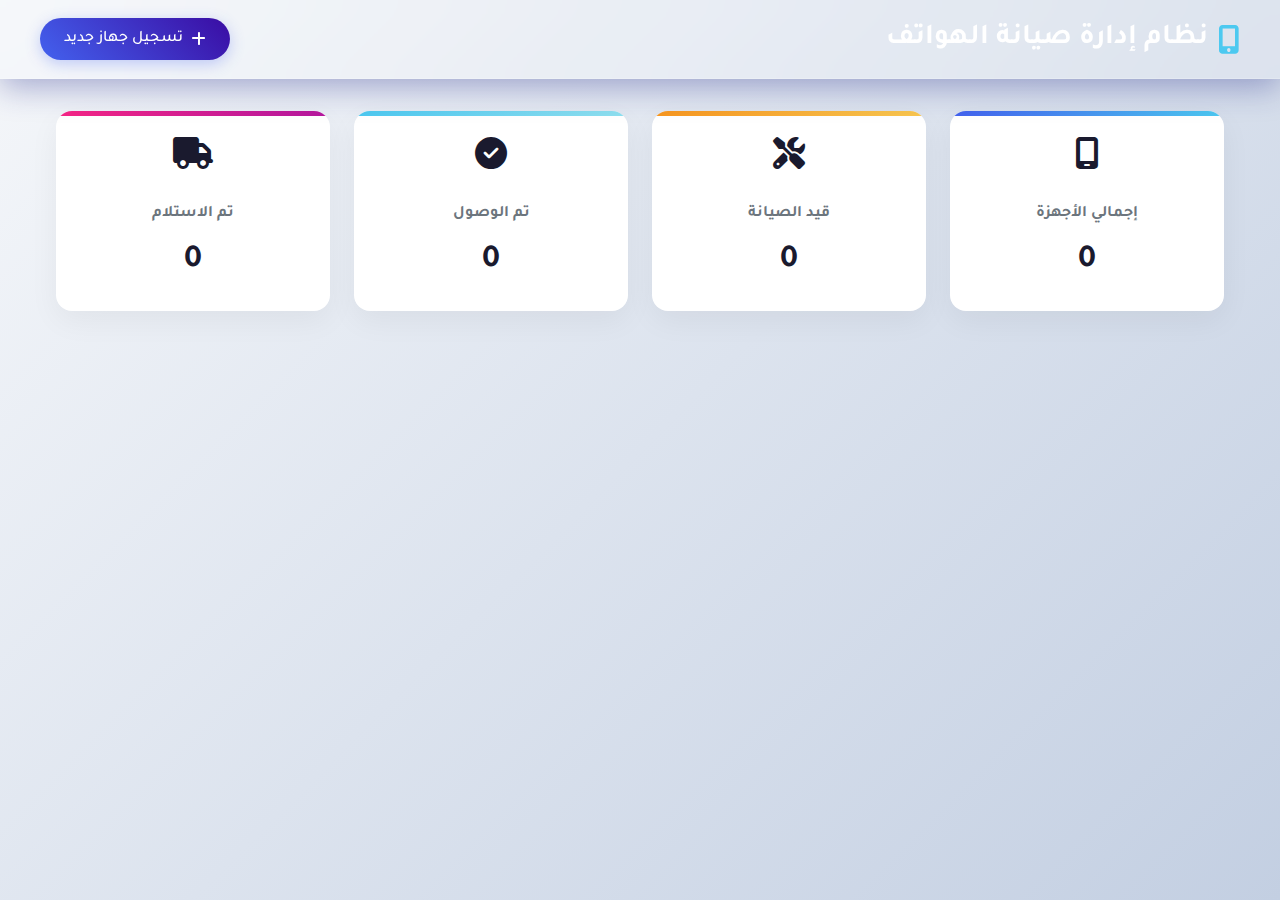
==== commit 3e530ff4: "Update index.html" ====
--- a/index.html
+++ b/index.html
@@ -20,27 +20,27 @@
 
     <div class="container">
         <div id="statsBar">
-    <div class="stat-card stat-registered">
-        <div class="stat-icon"><i class="fas fa-mobile-screen"></i></div>
-        <h3>إجمالي الأجهزة</h3>
-        <p id="totalDevices">0</p>
-    </div>
-    <div class="stat-card stat-registered">
-        <div class="stat-icon"><i class="fas fa-tools"></i></div>
-        <h3>قيد الصيانة</h3>
-        <p id="registeredDevices">0</p>
-    </div>
-    <div class="stat-card stat-reached">
-        <div class="stat-icon"><i class="fas fa-check-circle"></i></div>
-        <h3>تم الوصول</h3>
-        <p id="reachedDevices">0</p>
-    </div>
-    <div class="stat-card stat-delivered">
-        <div class="stat-icon"><i class="fas fa-truck"></i></div>
-        <h3>تم الاستلام</h3>
-        <p id="deliveredDevices">0</p>
-    </div>
-</div>
+            <div class="stat-card gradient-1">
+                <div class="stat-icon"><i class="fas fa-mobile-screen"></i></div>
+                <h3>إجمالي الأجهزة</h3>
+                <p id="totalDevices">0</p>
+            </div>
+            <div class="stat-card gradient-2">
+                <div class="stat-icon"><i class="fas fa-tools"></i></div>
+                <h3>قيد الصيانة</h3>
+                <p id="registeredDevices">0</p>
+            </div>
+            <div class="stat-card gradient-3">
+                <div class="stat-icon"><i class="fas fa-check-circle"></i></div>
+                <h3>تم الوصول</h3>
+                <p id="reachedDevices">0</p>
+            </div>
+            <div class="stat-card gradient-4">
+                <div class="stat-icon"><i class="fas fa-truck"></i></div>
+                <h3>تم الاستلام</h3>
+                <p id="deliveredDevices">0</p>
+            </div>
+        </div>
 
         <div id="devicesList">
             <!-- سيتم ملؤها بالبيانات من Server.md -->
--- a/style.css
+++ b/style.css
@@ -435,7 +435,7 @@
 }
 
 
-/* أيقونة الحالة الافتراضية (قيد الصيانة) */
+ /* أيقونة الحالة الافتراضية (قيد الصيانة) */
 .device-title i.status-registered {
     color: var(--gray-color); /* لون رمادي عادي */
 }
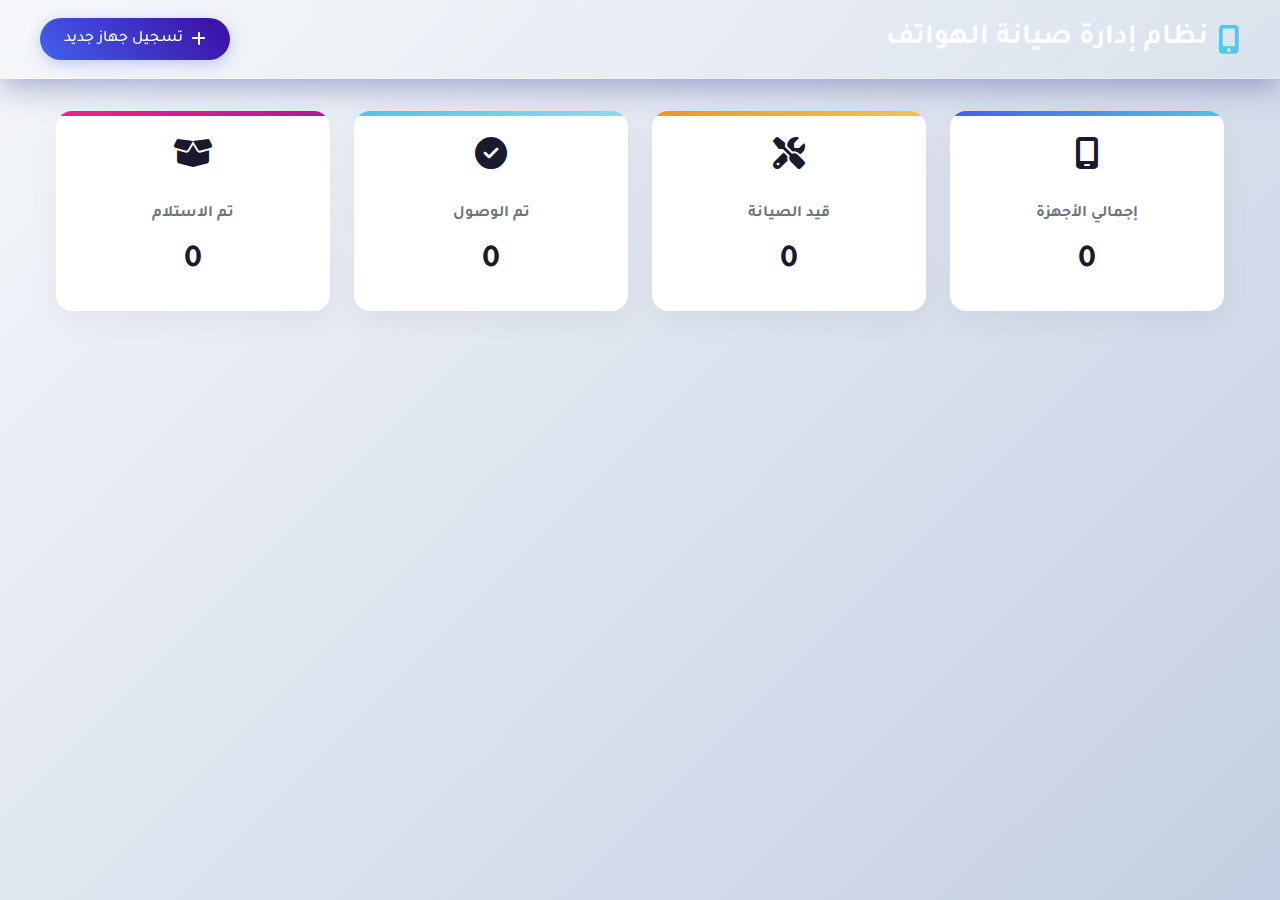
==== commit 59642bb9: "Update index.html" ====
--- a/index.html
+++ b/index.html
@@ -29,17 +29,18 @@
                 <div class="stat-icon"><i class="fas fa-tools"></i></div>
                 <h3>قيد الصيانة</h3>
                 <p id="registeredDevices">0</p>
-            </div>
-            <div class="stat-card gradient-3">
-                <div class="stat-icon"><i class="fas fa-check-circle"></i></div>
-                <h3>تم الوصول</h3>
-                <p id="reachedDevices">0</p>
-            </div>
-            <div class="stat-card gradient-4">
-                <div class="stat-icon"><i class="fas fa-truck"></i></div>
-                <h3>تم الاستلام</h3>
-                <p id="deliveredDevices">0</p>
-            </div>
+        
+</div>
+<div class="stat-card gradient-3">
+    <div class="stat-icon"><i class="fas fa-check-circle"></i></div>
+    <h3>تم الوصول</h3>
+    <p id="reachedDevices">0</p>
+</div>
+<div class="stat-card gradient-4">
+    <div class="stat-icon"><i class="fas fa-box-open"></i></div>
+    <h3>تم الاستلام</h3>
+    <p id="deliveredDevices">0</p>
+</div>
         </div>
 
         <div id="devicesList">
